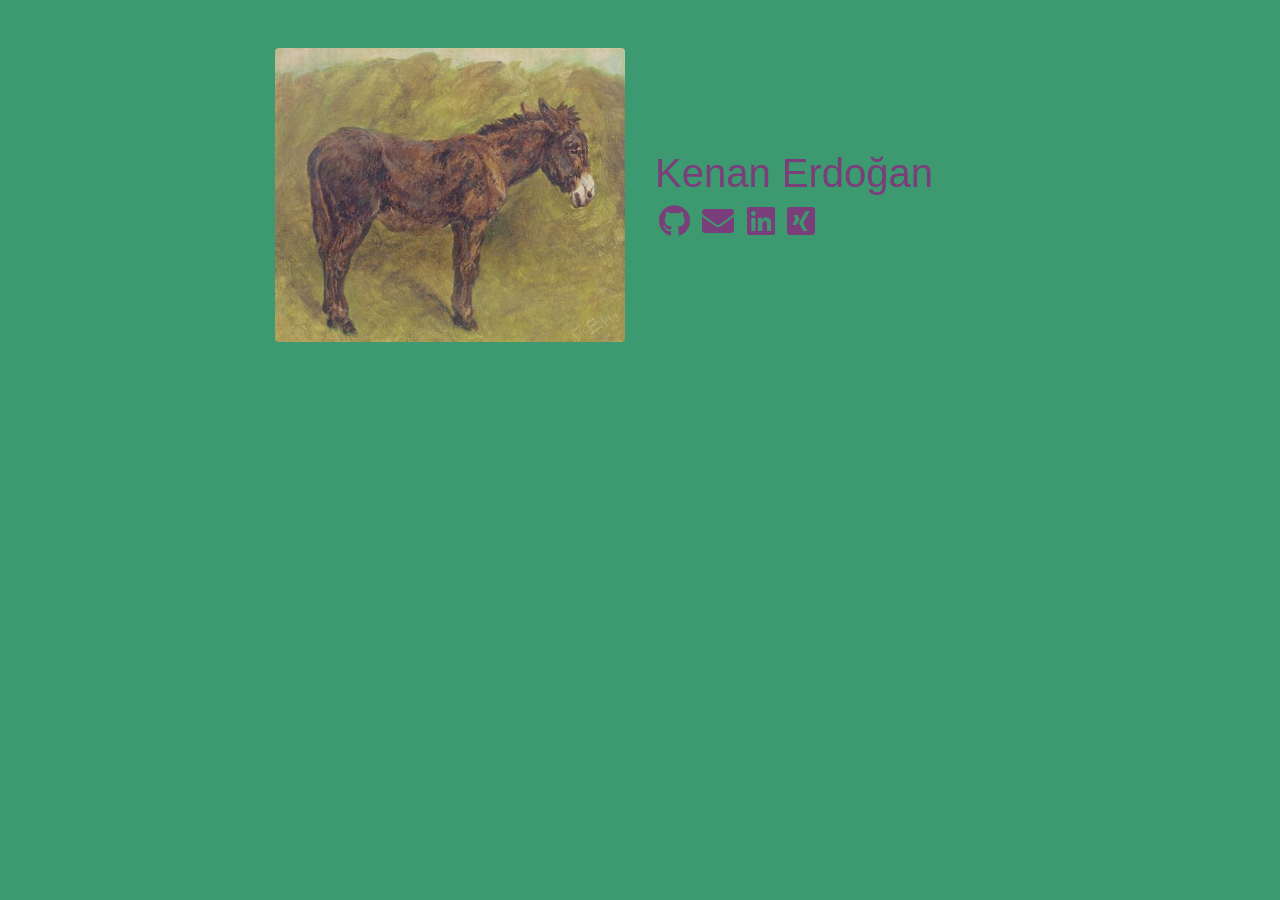
==== index.html @ a8554bba "Deploying to gh-pages from  @ 4dfa35f248e695c570ab73a4a830590f12539e79 🚀" ====
<!DOCTYPE html>
<html lang="en">
<head>
    <meta charset="UTF-8"/>
    <meta name="viewport" content="width=device-width, initial-scale=1">
    <meta name="robots" content="index, nofollow">
    <title>Kenan Erdoğan</title>
    <link rel="icon" href="favicon.ico" type="image/x-icon"/>
    <link rel="stylesheet" href="https://stackpath.bootstrapcdn.com/bootstrap/4.1.3/css/bootstrap.min.css">
    <!--link rel="stylesheet" href="https://maxcdn.bootstrapcdn.com/font-awesome/4.7.0/css/font-awesome.min.css"-->
    <link rel="stylesheet" href="https://use.fontawesome.com/releases/v5.10.0/css/all.css">
    <link rel="stylesheet" href="styles.css">
</head>
<body class="bg-color-green">
    <div class="container mt-5">
        <div class="row justify-content-center align-items-center">
            <div class="offset-xl-2 col-xl-4 offset-lg-2 col-lg-4 col-md-12 col-sm-12 col-12 mb-4">
                <img class="rounded float-left img-fluid donkey" src="john-emms-a-donkey.jpg" alt="a donkey by john emms" title="A donkey by John Emms">
            </div>
            <div class="col-xl-6 col-lg-6 col-md-12 col-sm- col-12 mb-4">
                <h1 class="color-purple">Kenan Erdoğan</h1>
                <span class="mb-1 mx-1"><a class="link-purple" href="https://github.com/bitnik"><i class="fab fa-github fa-2x"></i></a></span>
                <span class="mb-1 mx-1"><a class="link-purple" href="mailto:kenanerdogan@gmail.com"><i class="fas fa-envelope fa-2x"></i></a></span>
                <span class="mb-1 mx-1"><a class="link-purple" href="https://www.linkedin.com/in/kenanerdogan"><i class="fab fa-linkedin fa-2x"></i></a></span>
                <span class="mb-1 mx-1"><a class="link-purple" href="https://www.xing.com/profile/Kenan_Erdogan12"><i class="fab fa-xing-square fa-2x"></i></a></span>
            </div>
        </div>
    </div>
</body>
</html>
---- styles.css ----
/* https://www.tutorialspoint.com/css/css_printing.htm */
@media screen, print {
    .photo {
        max-height: 150px;
        border: 0 solid #fff;
        border-radius: 100%;
        box-shadow: 0 1px 1px rgba(0,0,0,.1);
    }

    .badge {
        font-weight: normal;
        letter-spacing: 0.05rem;
    }

    a .fa-custom, span .fa-custom {
        text-decoration: none !important;
        margin-right: 5px;
    }

    .card-body p {
        margin-bottom: 0.5rem;
    }
    .card {
        border: none;
    }
}

@media print {
    .screen {
        display: none;
    }

    body {
        font-size: 19px;
    }

    .card {
        margin-bottom: 0;
    }
    .card-body {
        padding: 0;
        margin-bottom: 1.5rem;
    }

    .badge {
        border: 0.07rem solid #000000;
        color: #000000;
        /*background-color: #f0f0f0;*/
    }
}

@media not print {
    body {
        color: #111111;
    }
    .print {
        display: none;
    }

    .bg-color-soft-green {
        background-color: #d2f8d2;
    }
    .bg-color-green {
        /* olive: https://clrs.cc/ */
        background-color: #3d9970;
    }
    .color-purple, a.link-purple:link, a.link-purple:visited, a.link-purple:active {
        color: #7a3e7a !important;;
    }
    a.link-purple:hover  { 
        color: #690169 !important;  
    }
    .color-soft-purple, a.link-soft-purple:link, a.link-soft-purple:visited, a.link-soft-purple:active,
    .card-body a:link, .card-body a:visited, .card-body a:active {
        /* https://www.colorhexa.com/9370db */
        color: #845cd6 !important;;
    }
    a.link-soft-purple:hover, .card-body a:hover  { 
        color: #6533cb !important;  
        text-decoration: none;
    }
    .badge {
        color: #ffffff;
        background-color: #845cd6;
    }
    .card {
        background-color: #f6fef6;
        margin-bottom: 1rem;
    }

    @media (max-width: 991px) {
        .donkey {
            max-height: 400px;
        }
    }

    @media (min-width: 576px) {
        .page {
            margin-top: 10px;
            margin-bottom: 10px;
            box-shadow: 1px 1px 10px 0 rgba(0,0,0,0.75);
            position: relative;
            padding: 32px;
        }
    }

    h1, h2, h3, h4 {
        font-weight: 300;
    }
    h2 {
        margin-top: 1rem;
        margin-bottom: .5rem;
    }

    /*dt {
        font-weight: normal;
    }*/
}

@media print {
    .col-print-1 {
        flex: 0 0 8.333333%;
        max-width: 8.333333%;
    }

    .col-print-2 {
        flex: 0 0 16.666667%;
        max-width: 16.666667%;
    }

    .col-print-3 {
        flex: 0 0 25%;
        max-width: 25%;
    }

    .col-print-4 {
        flex: 0 0 33.333333%;
        max-width: 33.333333%;
    }

    .col-print-5 {
        flex: 0 0 41.666667%;
        max-width: 41.666667%;
    }

    .col-print-6 {
        flex: 0 0 50%;
        max-width: 50%;
    }

    .col-print-7 {
        flex: 0 0 58.333333%;
        max-width: 58.333333%;
    }

    .col-print-8 {
        flex: 0 0 66.666667%;
        max-width: 66.666667%;
    }

    .col-print-9 {
        flex: 0 0 75%;
        max-width: 75%;
    }

    .col-print-10 {
        flex: 0 0 83.333333%;
        max-width: 83.333333%;
    }

    .col-print-11 {
        flex: 0 0 91.666667%;
        max-width: 91.666667%;
    }

    .col-print-12 {
        flex: 0 0 100%;
        max-width: 100%;
    }
}
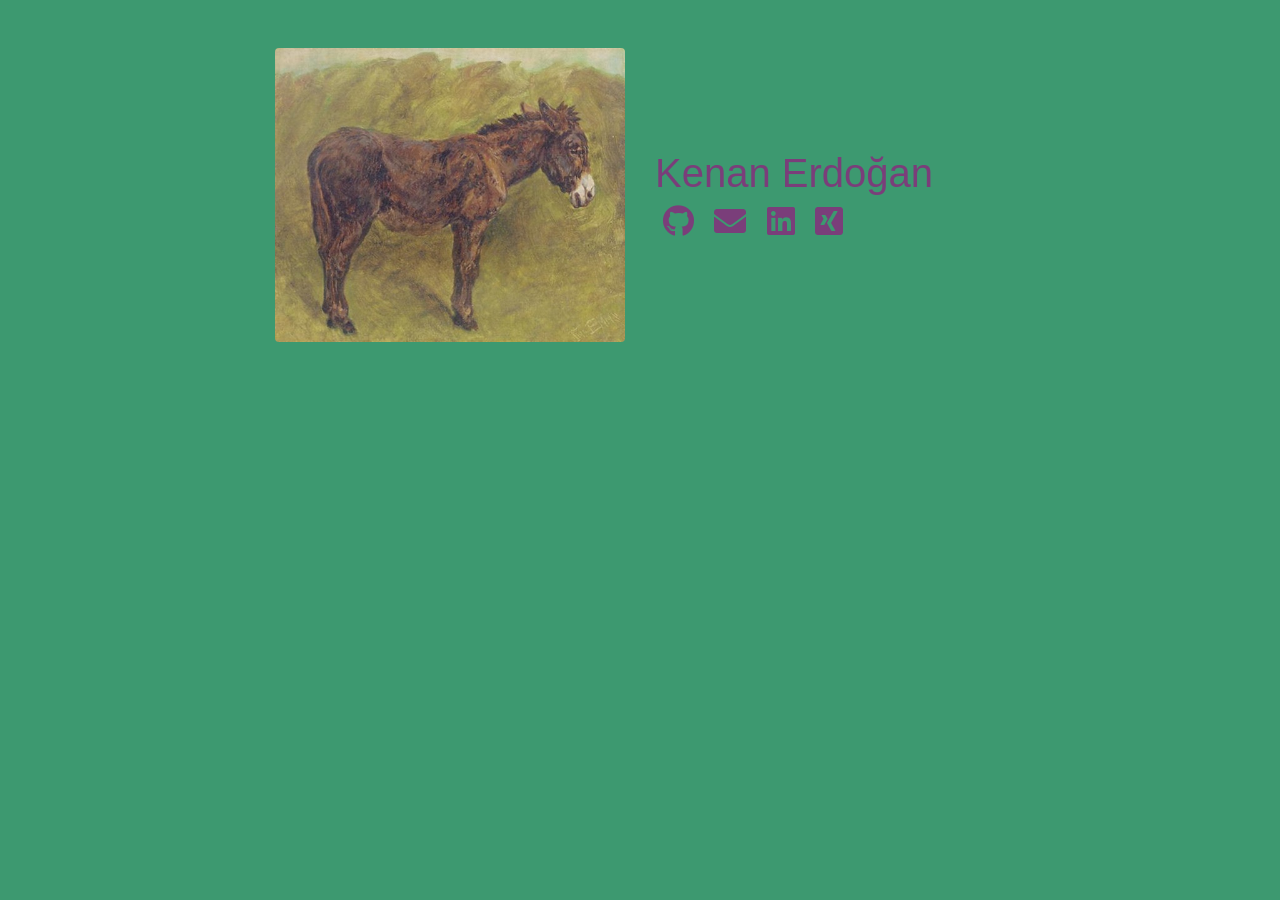
==== commit 617f9809: "Deploying to gh-pages from  @ 171715c54f78c70772bbbee76ad2c748446da230 🚀" ====
--- a/index.html
+++ b/index.html
@@ -5,6 +5,9 @@
     <meta name="viewport" content="width=device-width, initial-scale=1">
     <meta name="robots" content="index, nofollow">
     <title>Kenan Erdoğan</title>
+    <meta property="og:title" content="Kenan Erdoğan">
+    <meta property="og:url" content="https://www.bitnik.xyz">
+    <meta name="twitter:card" content="summary">
     <link rel="icon" href="favicon.ico" type="image/x-icon"/>
     <link rel="stylesheet" href="https://stackpath.bootstrapcdn.com/bootstrap/4.1.3/css/bootstrap.min.css">
     <!--link rel="stylesheet" href="https://maxcdn.bootstrapcdn.com/font-awesome/4.7.0/css/font-awesome.min.css"-->
@@ -19,10 +22,10 @@
             </div>
             <div class="col-xl-6 col-lg-6 col-md-12 col-sm- col-12 mb-4">
                 <h1 class="color-purple">Kenan Erdoğan</h1>
-                <span class="mb-1 mx-1"><a class="link-purple" href="https://github.com/bitnik"><i class="fab fa-github fa-2x"></i></a></span>
-                <span class="mb-1 mx-1"><a class="link-purple" href="mailto:kenanerdogan@gmail.com"><i class="fas fa-envelope fa-2x"></i></a></span>
-                <span class="mb-1 mx-1"><a class="link-purple" href="https://www.linkedin.com/in/kenanerdogan"><i class="fab fa-linkedin fa-2x"></i></a></span>
-                <span class="mb-1 mx-1"><a class="link-purple" href="https://www.xing.com/profile/Kenan_Erdogan12"><i class="fab fa-xing-square fa-2x"></i></a></span>
+                <span class="mb-1 mx-2"><a class="link-purple" href="https://github.com/bitnik"><i class="fab fa-github fa-2x"></i></a></span>
+                <span class="mb-1 mx-2"><a class="link-purple" href="mailto:kenanerdogan@gmail.com"><i class="fas fa-envelope fa-2x"></i></a></span>
+                <span class="mb-1 mx-2"><a class="link-purple" href="https://www.linkedin.com/in/kenanerdogan"><i class="fab fa-linkedin fa-2x"></i></a></span>
+                <span class="mb-1 mx-2"><a class="link-purple" href="https://www.xing.com/profile/Kenan_Erdogan12"><i class="fab fa-xing-square fa-2x"></i></a></span>
             </div>
         </div>
     </div>
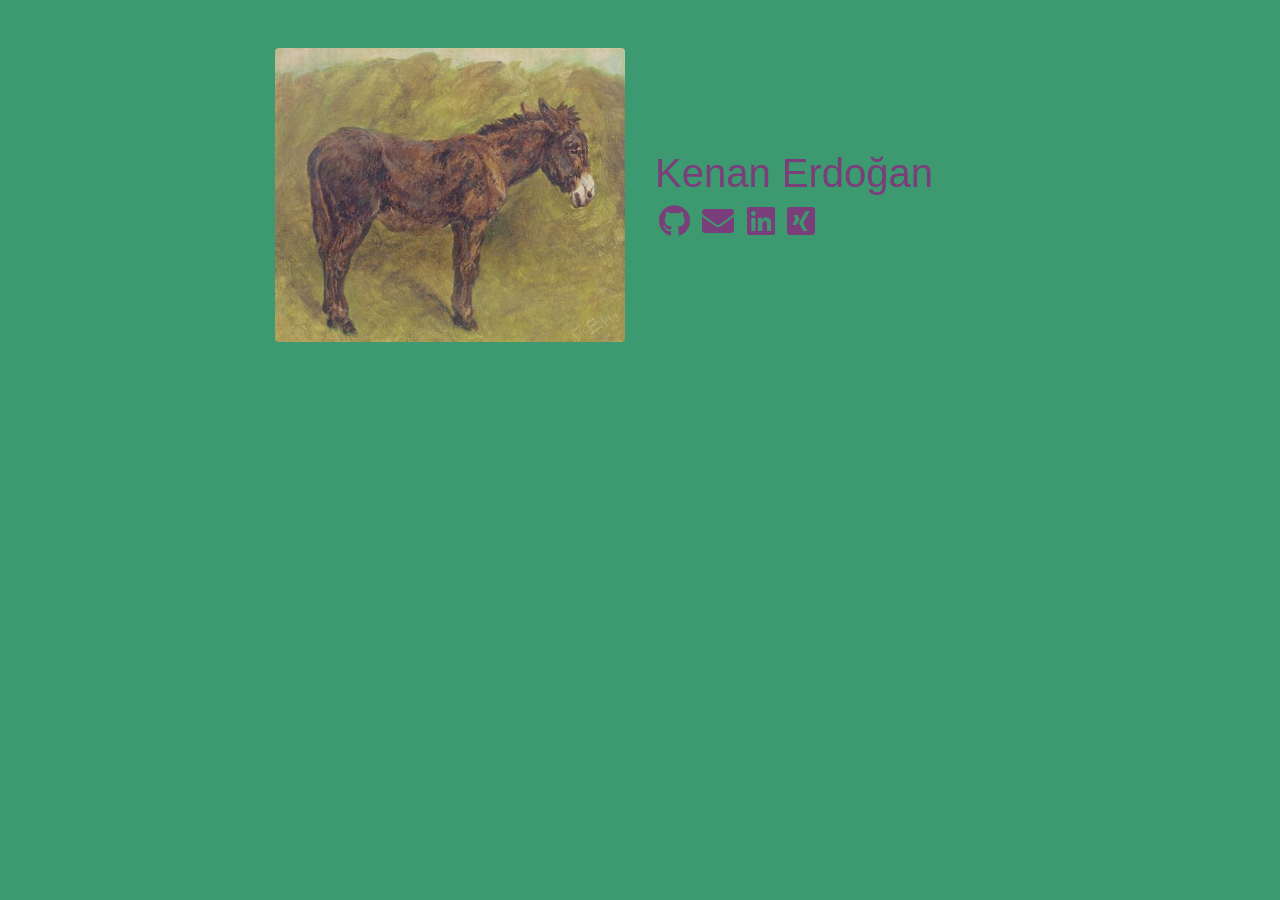
==== commit c4984bed: "Deploying to gh-pages from  @ 0ea456fc72cf06ee26aedb61ba12483262af7a1c 🚀" ====
--- a/index.html
+++ b/index.html
@@ -22,10 +22,10 @@
             </div>
             <div class="col-xl-6 col-lg-6 col-md-12 col-sm- col-12 mb-4">
                 <h1 class="color-purple">Kenan Erdoğan</h1>
-                <span class="mb-1 mx-2"><a class="link-purple" href="https://github.com/bitnik"><i class="fab fa-github fa-2x"></i></a></span>
-                <span class="mb-1 mx-2"><a class="link-purple" href="mailto:kenanerdogan@gmail.com"><i class="fas fa-envelope fa-2x"></i></a></span>
-                <span class="mb-1 mx-2"><a class="link-purple" href="https://www.linkedin.com/in/kenanerdogan"><i class="fab fa-linkedin fa-2x"></i></a></span>
-                <span class="mb-1 mx-2"><a class="link-purple" href="https://www.xing.com/profile/Kenan_Erdogan12"><i class="fab fa-xing-square fa-2x"></i></a></span>
+                <span class="mb-1 mx-1"><a class="link-purple" href="https://github.com/bitnik"><i class="fab fa-github fa-2x"></i></a></span>
+                <span class="mb-1 mx-1"><a class="link-purple" href="mailto:kenanerdogan@gmail.com"><i class="fas fa-envelope fa-2x"></i></a></span>
+                <span class="mb-1 mx-1"><a class="link-purple" href="https://www.linkedin.com/in/kenanerdogan"><i class="fab fa-linkedin fa-2x"></i></a></span>
+                <span class="mb-1 mx-1"><a class="link-purple" href="https://www.xing.com/profile/Kenan_Erdogan12"><i class="fab fa-xing-square fa-2x"></i></a></span>
             </div>
         </div>
     </div>
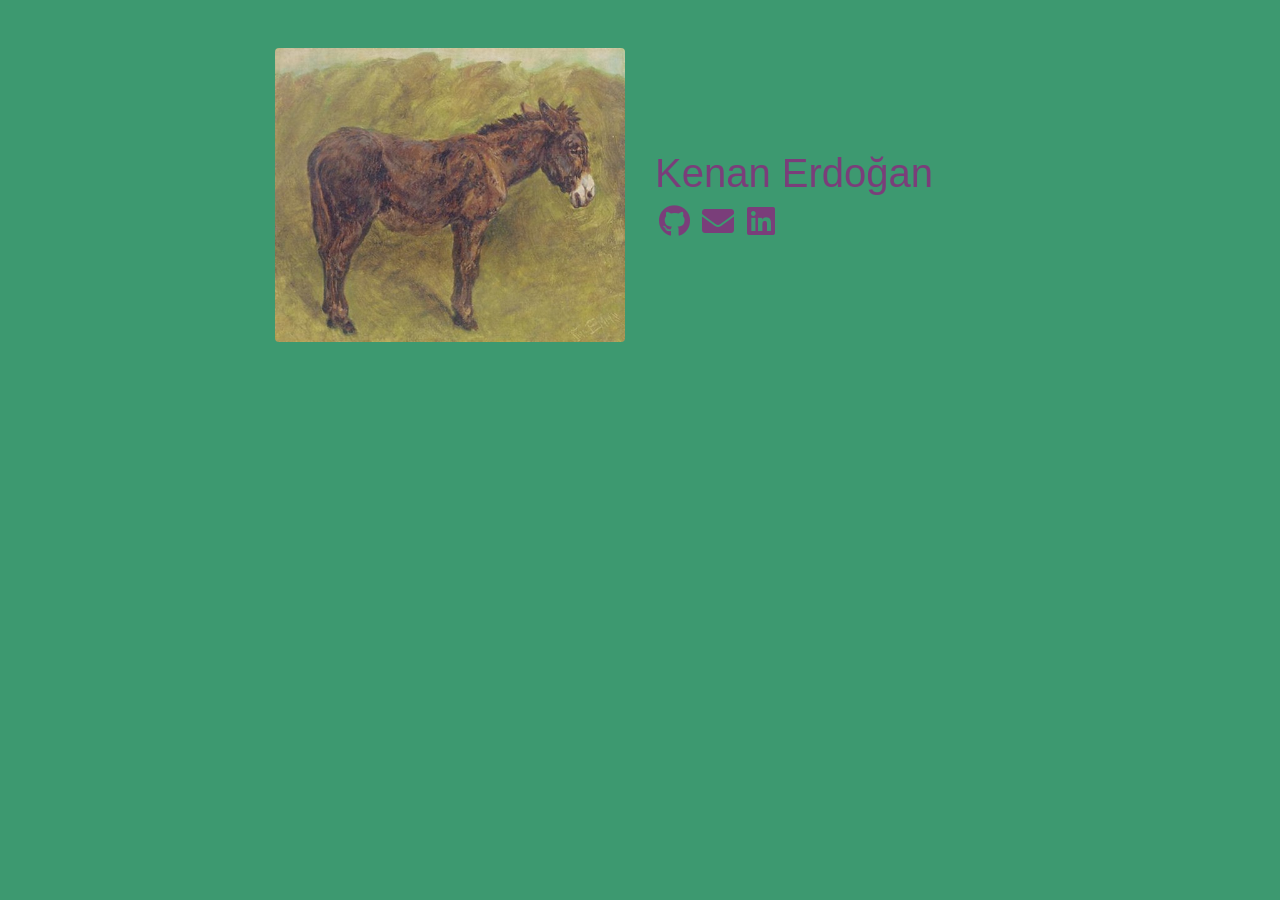
==== commit f2a78851: "Deploying to gh-pages from  @ e26ed9272339d7f20ca91e86bdd550cc0dddd568 🚀" ====
--- a/index.html
+++ b/index.html
@@ -25,7 +25,6 @@
                 <span class="mb-1 mx-1"><a class="link-purple" href="https://github.com/bitnik"><i class="fab fa-github fa-2x"></i></a></span>
                 <span class="mb-1 mx-1"><a class="link-purple" href="mailto:kenanerdogan@gmail.com"><i class="fas fa-envelope fa-2x"></i></a></span>
                 <span class="mb-1 mx-1"><a class="link-purple" href="https://www.linkedin.com/in/kenanerdogan"><i class="fab fa-linkedin fa-2x"></i></a></span>
-                <span class="mb-1 mx-1"><a class="link-purple" href="https://www.xing.com/profile/Kenan_Erdogan12"><i class="fab fa-xing-square fa-2x"></i></a></span>
             </div>
         </div>
     </div>
--- a/styles.css
+++ b/styles.css
@@ -58,34 +58,43 @@
     }
 
     .bg-color-soft-green {
-        background-color: #d2f8d2;
+        /* https://www.colorhexa.com/99b090 */
+        /*background-color: #99b090;*/
+        /*background-color: #e2f3eb;*/
+        background-color: #f0f9f5;
     }
     .bg-color-green {
         /* olive: https://clrs.cc/ */
         background-color: #3d9970;
     }
     .color-purple, a.link-purple:link, a.link-purple:visited, a.link-purple:active {
-        color: #7a3e7a !important;;
+        /* color: #993d66 !important; */
+        color: #7a3e7a !important;
     }
     a.link-purple:hover  { 
-        color: #690169 !important;  
+        /* color: #622742 !important; */
+        color: #472447 !important;
     }
-    .color-soft-purple, a.link-soft-purple:link, a.link-soft-purple:visited, a.link-soft-purple:active,
+    /*.color-soft-purple, a.link-soft-purple:link, a.link-soft-purple:visited, a.link-soft-purple:active,
     .card-body a:link, .card-body a:visited, .card-body a:active {
-        /* https://www.colorhexa.com/9370db */
-        color: #845cd6 !important;;
+        color: #845cd6 !important;
     }
     a.link-soft-purple:hover, .card-body a:hover  { 
         color: #6533cb !important;  
         text-decoration: none;
-    }
+    }*/
     .badge {
         color: #ffffff;
-        background-color: #845cd6;
+        background-color: #8c7291;
+    }
+    .badges {
+        margin-bottom: 10px;
     }
     .card {
-        background-color: #f6fef6;
+        /*background-color: #c2d0bd;*/
+        background-color: #f0f9f5;
         margin-bottom: 1rem;
+        border: 1px solid rgba(1,1,1,.125);
     }
 
     @media (max-width: 991px) {
